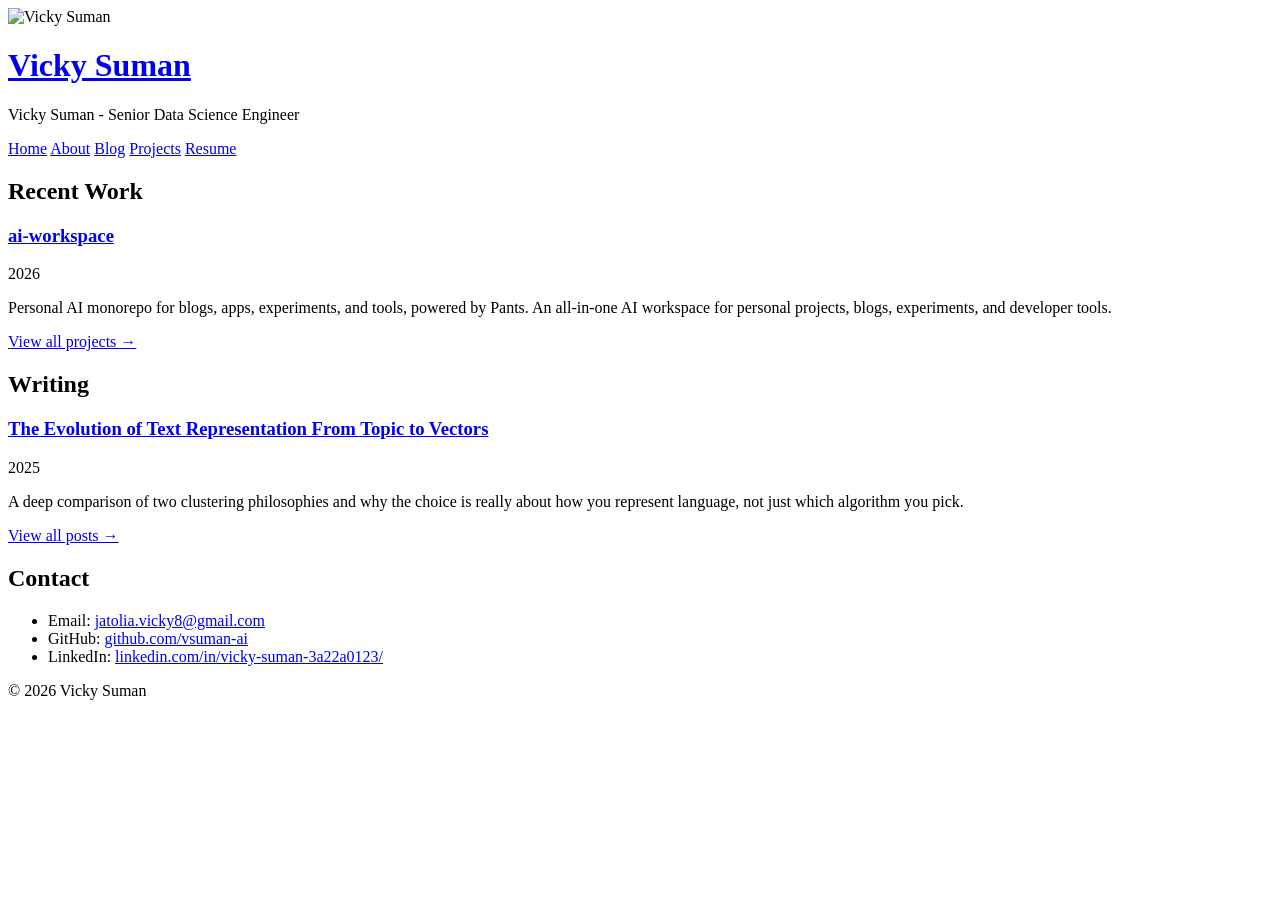
==== index.html @ ddf64979 "[github-io][workspace] front page github.io" ====
<!doctype html>
<html lang="en">
    <head>
        <meta charset="UTF-8" />
        <meta name="viewport" content="width=device-width, initial-scale=1.0" />
        <meta
            name="description"
            content="Senior Data Science Engineer specializing in NLP, LLM and ML systems. Building production AI feature's or application's."
        />

        <!-- Open Graph / Social Media Preview -->
        <meta property="og:type" content="website" />
        <meta property="og:url" content="https://vsuman-ai.github.io/" />
        <meta property="og:title" content="Vicky Suman - Senior Data Science Engineer" />
        <meta
            property="og:description"
            content="AI and Data Engineering leader architecting scalable, production-grade AI platforms. Define technical direction and deliver high impact LLM and ML systems that translate complex data into measurable business value."
        />
        <meta
            property="og:image"
            content="https://vsuman-ai.github.io/social-card.png"
        />

        <!-- Twitter Card -->
        <meta name="twitter:card" content="summary_large_image" />
        <meta property="twitter:domain" content="vsuman-ai.github.io" />
        <meta property="twitter:url" content="https://vsuman-ai.github.io/" />
        <meta name="twitter:title" content="Vicky Suman - Senior Data Science Engineer" />
        <meta
            name="twitter:description"
            content="AI and Data Engineering leader architecting scalable, production-grade AI platforms. Define technical direction and deliver high impact LLM and ML systems that translate complex data into measurable business value."
        />
        <meta
            name="twitter:image"
            content="https://vsuman-ai.github.io/social-card.png"
        />

        <title>Vicky Suman</title>
        <link rel="icon" type="image/svg+xml" href="/favicon.svg" />
        <link rel="stylesheet" href="style.css" />
    </head>
    <body>
        <header>
            <img src="/portrait.jpg" alt="Vicky Suman" class="portrait-small" />
            <h1><a href="/">Vicky Suman</a></h1>
            <p>Vicky Suman - Senior Data Science Engineer</p>
        </header>

        <nav>
            <a href="/">Home</a>
            <a href="/about.html">About</a>
            <a href="/blog.html">Blog</a>
            <a href="/projects.html">Projects</a>
            <a href="/resume.html">Resume</a>
        </nav>

        <main>
            <section id="recent">
                <h2>Recent Work</h2>
                <article>
                    <h3>
                        <a
                            href="https://github.com/vsuman-ai/ai-workspace/"
                            target="_blank"
                            >ai-workspace</a
                        >
                    </h3>
                    <time>2026</time>
                    <p>
                        Personal AI monorepo for blogs, apps, experiments, and tools, powered by Pants. An all-in-one AI workspace for personal projects, blogs, experiments, and developer tools.
                    </p>
                </article>

                <a href="/projects.html" class="view-all"
                    >View all projects →</a
                >
            </section>

            <section id="writing">
                <h2>Writing</h2>

                <article>
                    <h3>
                        <a href="https://vsuman-ai.github.io/arc-agi-guide/"
                            >The Evolution of Text Representation From Topic to Vectors</a
                        >
                    </h3>
                    <time>2025</time>
                    <p>
                        A deep comparison of two clustering philosophies and why the choice is really about how you represent language, not just which algorithm you pick.
                    </p>
                </article>

                <a href="/blog.html" class="view-all">View all posts →</a>
            </section>

            <section id="contact">
                <h2>Contact</h2>
                <ul>
                    <li>
                        Email:
                        <a href="mailto:jatolia.vicky8@gmail.com">jatolia.vicky8@gmail.com</a>
                    </li>
                    <li>
                        GitHub:
                        <a href="https://github.com/vsuman-ai" target="_blank"
                            >github.com/vsuman-ai</a
                        >
                    </li>
                    <li>
                        LinkedIn:
                        <a
                            href="https://www.linkedin.com/in/arahim3/"
                            target="_blank"
                            >linkedin.com/in/vicky-suman-3a22a0123/</a
                        >
                    </li>
                </ul>
            </section>
        </main>

        <footer>
            <p>© 2026 Vicky Suman</p>
        </footer>
    </body>
</html>
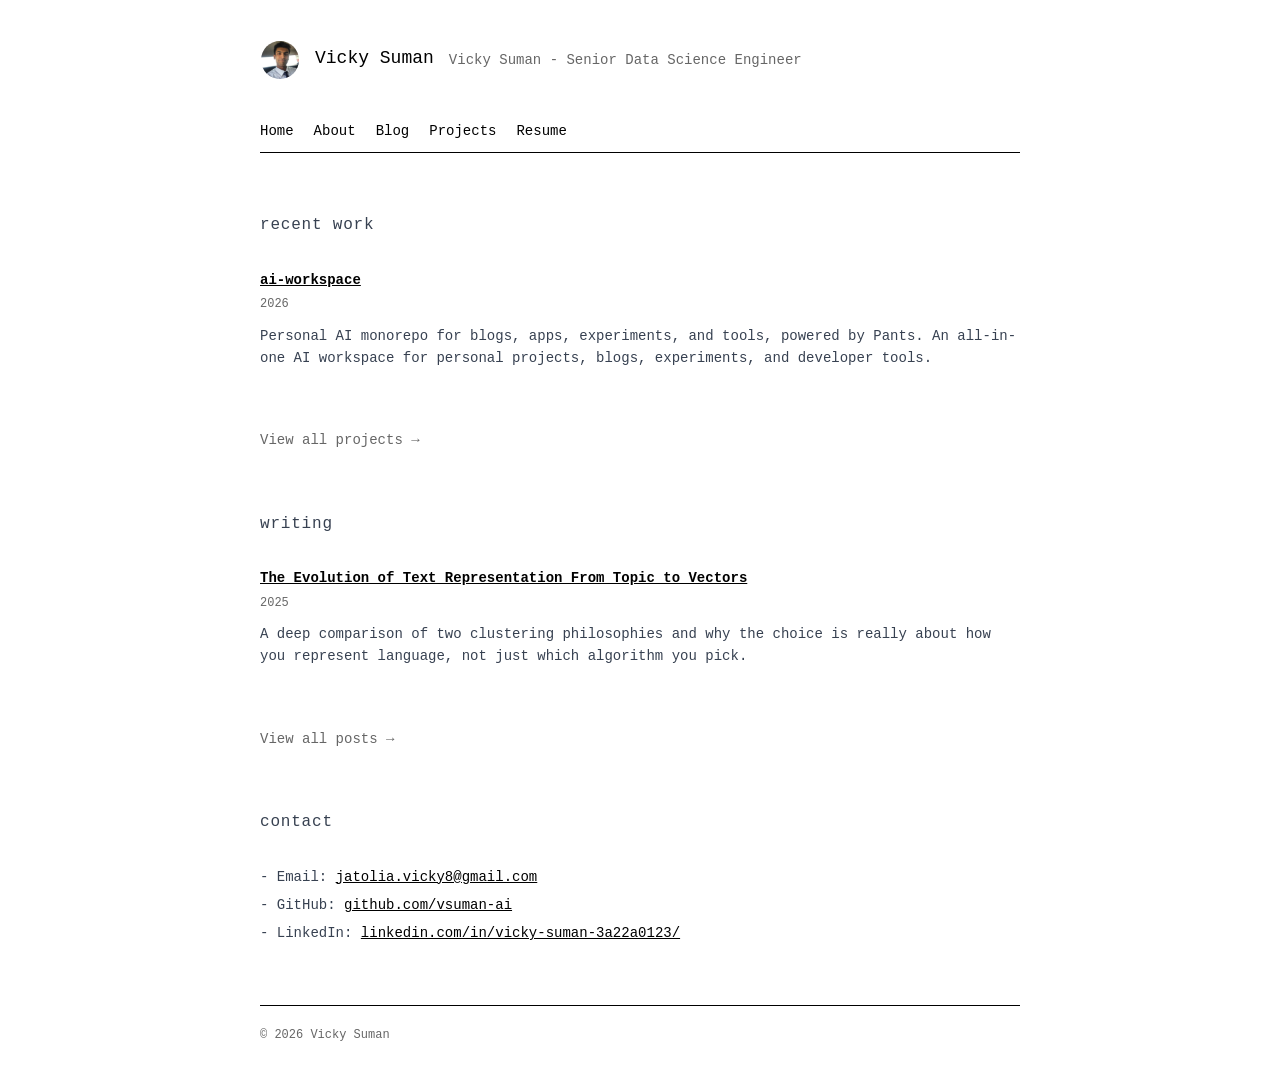
==== commit a3ae487e: "[github-io][workspace] profile iamges" ====
--- a/index.html
+++ b/index.html
@@ -41,7 +41,7 @@
     </head>
     <body>
         <header>
-            <img src="/portrait.jpg" alt="Vicky Suman" class="portrait-small" />
+            <img src="/profile.png" alt="Vicky Suman" class="portrait-small" />
             <h1><a href="/">Vicky Suman</a></h1>
             <p>Vicky Suman - Senior Data Science Engineer</p>
         </header>
--- a/style.css
+++ b/style.css
@@ -0,0 +1,440 @@
+* {
+    margin: 0;
+    padding: 0;
+    box-sizing: border-box;
+}
+
+html {
+    scroll-behavior: smooth;
+}
+
+::selection {
+    background: #000;
+    color: #fff;
+}
+
+body {
+    font-family:
+        ui-monospace, SFMono-Regular, Menlo, Monaco, Consolas,
+        "Liberation Mono", "Courier New", monospace;
+    font-size: 14px;
+    line-height: 1.6;
+    color: #374151;
+    background: #fff;
+    max-width: 800px;
+    margin: 0 auto;
+    padding: 40px 20px;
+    -webkit-font-smoothing: antialiased;
+    -moz-osx-font-smoothing: grayscale;
+}
+
+/* ── Header ── */
+
+header {
+    margin-bottom: 40px;
+    display: flex;
+    align-items: center;
+    gap: 15px;
+}
+
+.portrait-small {
+    width: 40px;
+    height: 40px;
+    border-radius: 50%;
+    border: 1px solid #fff;
+    flex-shrink: 0;
+    transition: opacity 0.2s;
+}
+
+.portrait-small:hover {
+    opacity: 0.7;
+}
+
+header h1 {
+    font-size: 18px;
+    font-weight: normal;
+    margin-bottom: 4px;
+}
+
+header h1 a {
+    color: #000;
+    text-decoration: none;
+}
+
+header h1 a:hover {
+    background: none;
+    color: #666;
+}
+
+header p {
+    font-size: 14px;
+    color: #666;
+}
+
+/* ── Navigation ── */
+
+nav {
+    margin-bottom: 60px;
+    border-bottom: 1px solid #000;
+    padding-bottom: 10px;
+    display: flex;
+    flex-wrap: wrap;
+    gap: 4px 20px;
+}
+
+nav a {
+    color: #000;
+    text-decoration: none;
+    transition: color 0.15s;
+}
+
+nav a:hover {
+    text-decoration: underline;
+}
+
+/* ── Layout ── */
+
+main {
+    margin-bottom: 60px;
+}
+
+section {
+    margin-bottom: 60px;
+}
+
+/* ── Typography ── */
+
+h2 {
+    font-size: 16px;
+    font-weight: normal;
+    margin-bottom: 30px;
+    text-transform: lowercase;
+    letter-spacing: 0.05em;
+}
+
+h3 {
+    font-size: 14px;
+    font-weight: bold;
+    margin-bottom: 4px;
+}
+
+/* ── Links ── */
+
+a {
+    color: #000;
+    text-decoration: underline;
+    transition:
+        color 0.15s,
+        background-color 0.15s;
+}
+
+a:hover {
+    background: #000;
+    color: #fff;
+}
+
+/* ── Articles ── */
+
+article {
+    margin-bottom: 40px;
+}
+
+article time {
+    display: block;
+    font-size: 12px;
+    color: #666;
+    margin-bottom: 10px;
+}
+
+article p {
+    margin-bottom: 10px;
+}
+
+/* ── Lists ── */
+
+ul {
+    list-style: none;
+    padding-left: 0;
+}
+
+ul li {
+    margin-bottom: 6px;
+}
+
+ul li::before {
+    content: "- ";
+}
+
+/* ── Intro section ── */
+
+#intro {
+    font-size: 16px;
+    line-height: 1.7;
+    margin-bottom: 60px;
+    padding-bottom: 40px;
+    border-bottom: 1px solid #e0e0e0;
+}
+
+/* ── About section ── */
+
+#about p {
+    margin-bottom: 24px;
+    line-height: 1.7;
+}
+
+/* ── Project cards ── */
+
+.project-card {
+    border: 1px solid #000;
+    padding: 24px;
+    margin-bottom: 24px;
+    transition: border-color 0.2s;
+}
+
+.project-card:hover {
+    border-color: #666;
+}
+
+.project-header {
+    display: flex;
+    justify-content: space-between;
+    align-items: baseline;
+    margin-bottom: 4px;
+}
+
+.project-header h3 {
+    margin-bottom: 0;
+}
+
+.project-preview {
+    display: block;
+    margin-bottom: 16px;
+    border: 1px solid #e0e0e0;
+    overflow: hidden;
+    transition: border-color 0.2s;
+}
+
+.project-preview:hover {
+    background: none;
+    border-color: #999;
+}
+
+.project-preview-img {
+    width: 100%;
+    height: auto;
+    display: block;
+    transition: opacity 0.2s;
+}
+
+.project-preview:hover .project-preview-img {
+    opacity: 0.9;
+}
+
+.project-badge {
+    flex-shrink: 0;
+    margin-left: 16px;
+    text-decoration: none;
+}
+
+.project-badge:hover {
+    background: none;
+}
+
+.project-badge img {
+    display: block;
+    height: 20px;
+}
+
+.project-card > p {
+    margin-bottom: 16px;
+    line-height: 1.6;
+    color: #374151;
+}
+
+.project-tags {
+    display: flex;
+    flex-wrap: wrap;
+    gap: 6px;
+    margin-bottom: 16px;
+}
+
+.project-tags span {
+    font-size: 11px;
+    color: #666;
+    border: 1px solid #ddd;
+    padding: 2px 8px;
+    transition:
+        border-color 0.15s,
+        color 0.15s;
+}
+
+.project-card:hover .project-tags span {
+    border-color: #bbb;
+}
+
+.project-links {
+    display: flex;
+    gap: 20px;
+    font-size: 13px;
+}
+
+.project-links a {
+    color: #000;
+    text-decoration: none;
+}
+
+.project-links a:hover {
+    text-decoration: underline;
+    background: none;
+}
+
+/* ── View all link ── */
+
+.view-all {
+    display: inline-block;
+    margin-top: 20px;
+    font-size: 14px;
+    color: #666;
+    text-decoration: none;
+}
+
+.view-all:hover {
+    color: #000;
+    background: none;
+    text-decoration: underline;
+}
+
+/* ── Blog cards ── */
+
+.blog-card {
+    border: 1px solid #000;
+    padding: 20px;
+    margin-bottom: 30px;
+    display: flex;
+    gap: 20px;
+    align-items: flex-start;
+    transition: border-color 0.2s;
+}
+
+.blog-card:hover {
+    border-color: #666;
+}
+
+.blog-thumbnail {
+    flex-shrink: 0;
+    width: 150px;
+    height: 150px;
+}
+
+.thumbnail-placeholder {
+    width: 100%;
+    height: 100%;
+    background: #f5f5f5;
+    display: flex;
+    align-items: center;
+    justify-content: center;
+    font-size: 48px;
+    border: 1px solid #e0e0e0;
+}
+
+.blog-content {
+    flex: 1;
+}
+
+.blog-content h3 {
+    font-size: 16px;
+    font-weight: bold;
+    margin-top: 0;
+    margin-bottom: 10px;
+}
+
+.blog-content p {
+    margin-bottom: 15px;
+    line-height: 1.6;
+}
+
+.read-link {
+    font-size: 14px;
+    color: #000;
+    text-decoration: none;
+    display: inline-block;
+}
+
+.read-link:hover {
+    background: #000;
+    color: #fff;
+}
+
+/* ── Code ── */
+
+code {
+    font-family:
+        ui-monospace, SFMono-Regular, Menlo, Monaco, Consolas,
+        "Liberation Mono", "Courier New", monospace;
+    background: #f5f5f5;
+    padding: 2px 4px;
+}
+
+pre {
+    background: #f5f5f5;
+    padding: 10px;
+    overflow-x: auto;
+    margin: 20px 0;
+}
+
+pre code {
+    background: none;
+    padding: 0;
+}
+
+/* ── Footer ── */
+
+footer {
+    border-top: 1px solid #000;
+    padding-top: 20px;
+    font-size: 12px;
+    color: #666;
+}
+
+/* ── Responsive ── */
+
+@media (max-width: 600px) {
+    body {
+        padding: 20px 15px;
+    }
+
+    header {
+        margin-bottom: 30px;
+    }
+
+    nav {
+        margin-bottom: 40px;
+        gap: 4px 16px;
+    }
+
+    section {
+        margin-bottom: 40px;
+    }
+
+    .project-card {
+        padding: 16px;
+    }
+
+    .project-header {
+        flex-direction: column;
+        gap: 8px;
+    }
+
+    .project-badge {
+        margin-left: 0;
+    }
+
+    .blog-card {
+        flex-direction: column;
+    }
+
+    .blog-thumbnail {
+        width: 100%;
+        height: 200px;
+    }
+}
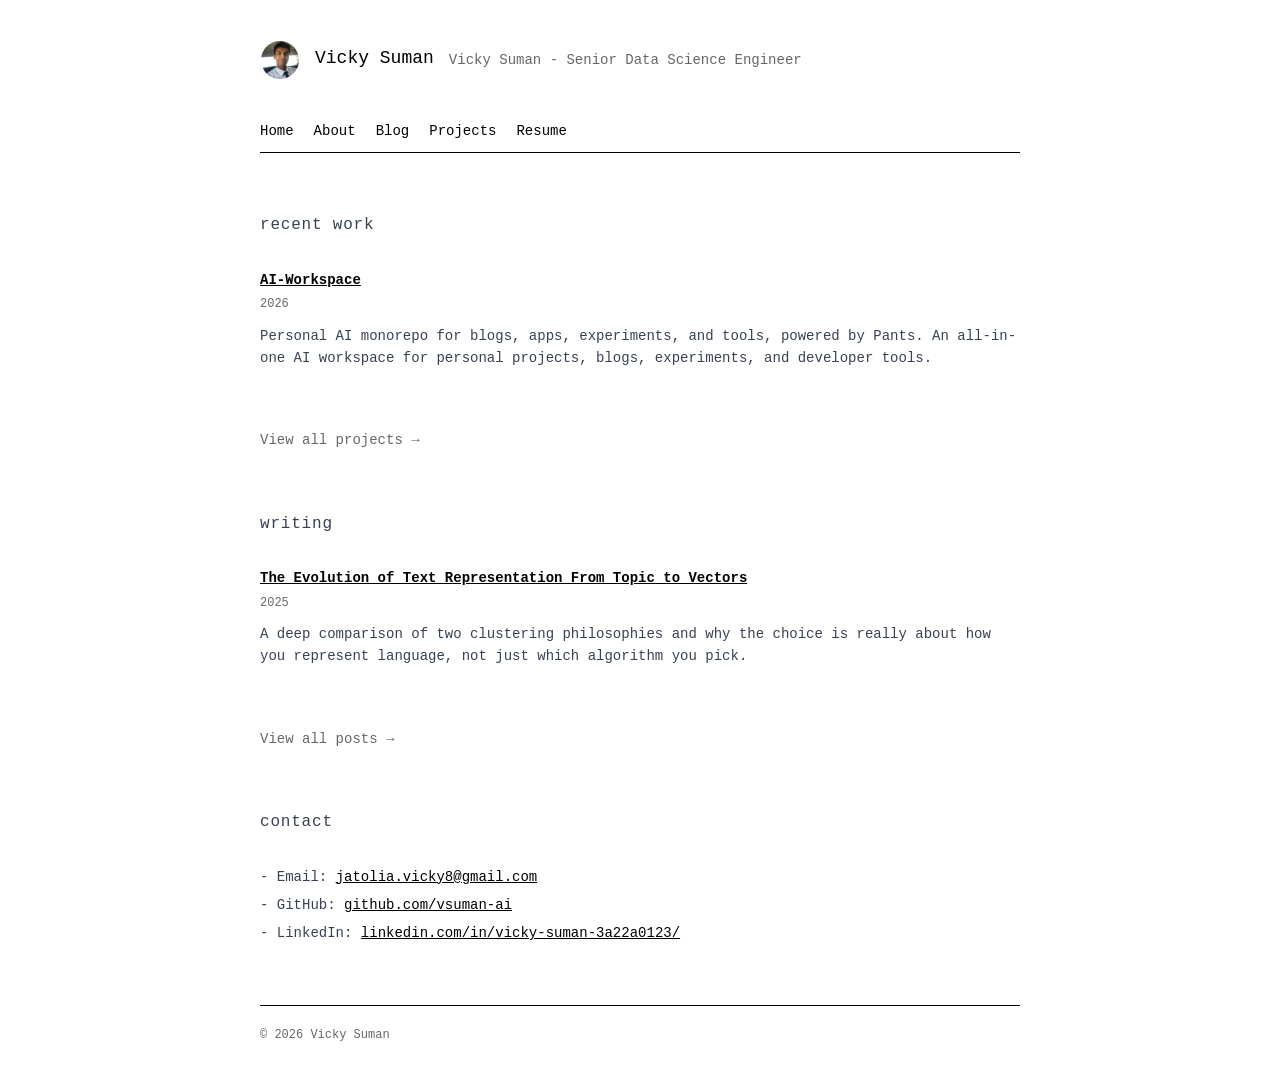
==== commit eb2b5162: "[github-io][workspace] pages" ====
--- a/index.html
+++ b/index.html
@@ -62,7 +62,7 @@
                         <a
                             href="https://github.com/vsuman-ai/ai-workspace/"
                             target="_blank"
-                            >ai-workspace</a
+                            >AI-Workspace</a
                         >
                     </h3>
                     <time>2026</time>
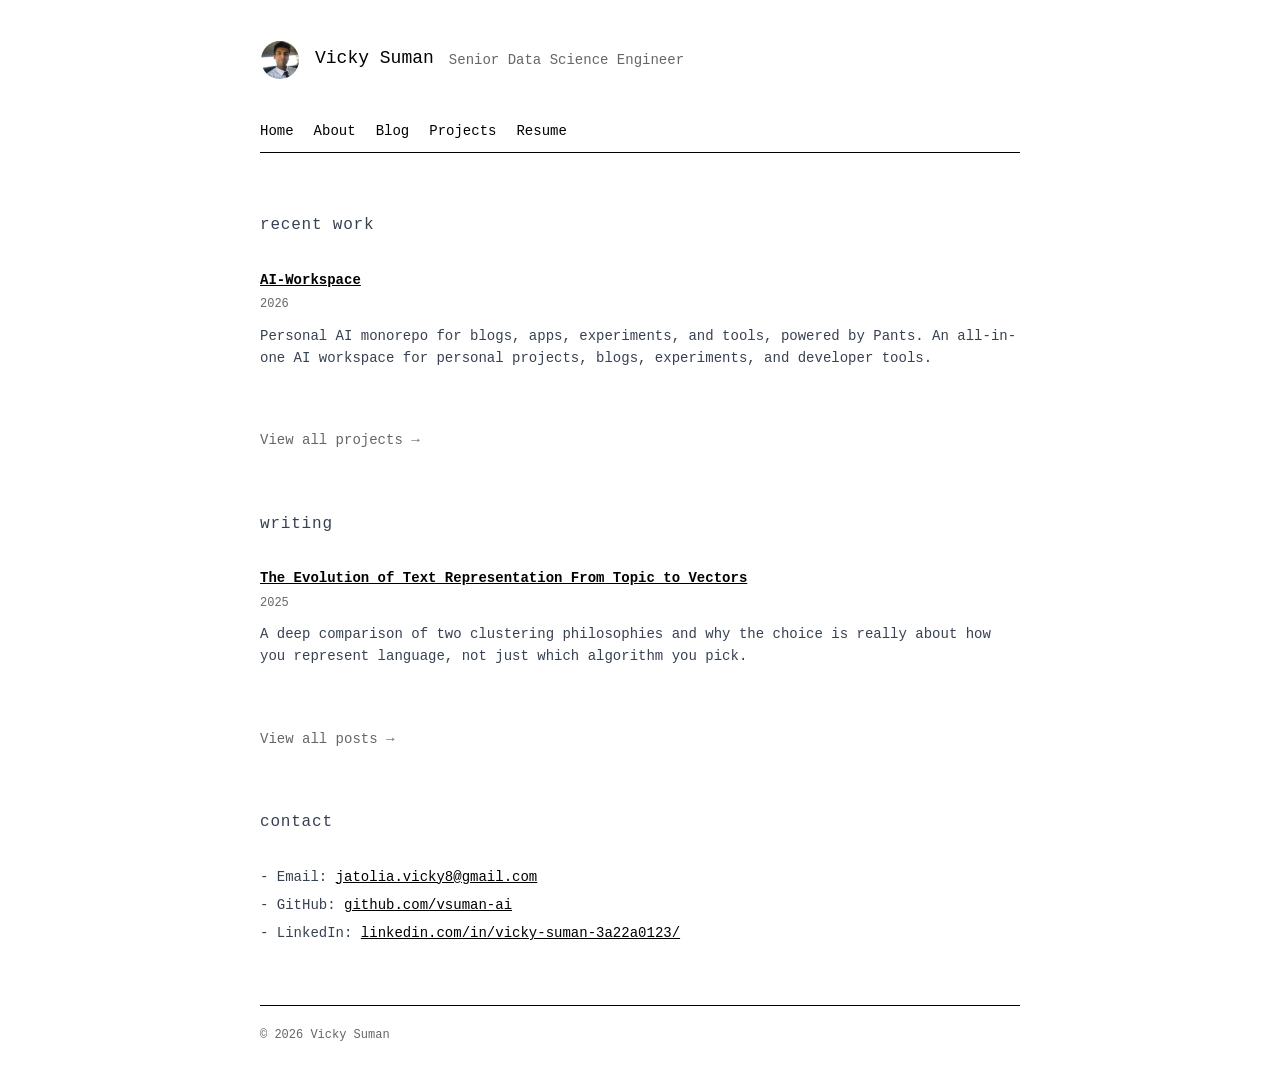
==== commit 235570bc: "[github-io][workspace] fix index html" ====
--- a/index.html
+++ b/index.html
@@ -36,14 +36,14 @@
         />
 
         <title>Vicky Suman</title>
-        <link rel="icon" type="image/svg+xml" href="/favicon.svg" />
+        <link rel="icon" type="image/svg+xml" href="/doc/favicon-vs.svg" />
         <link rel="stylesheet" href="style.css" />
     </head>
     <body>
         <header>
             <img src="/profile.png" alt="Vicky Suman" class="portrait-small" />
             <h1><a href="/">Vicky Suman</a></h1>
-            <p>Vicky Suman - Senior Data Science Engineer</p>
+            <p>Senior Data Science Engineer</p>
         </header>
 
         <nav>
@@ -60,7 +60,7 @@
                 <article>
                     <h3>
                         <a
-                            href="https://github.com/vsuman-ai/ai-workspace/"
+                            href="https://github.com/vsuman-ai/ai-workspace"
                             target="_blank"
                             >AI-Workspace</a
                         >
@@ -81,7 +81,7 @@
 
                 <article>
                     <h3>
-                        <a href="https://vsuman-ai.github.io/arc-agi-guide/"
+                        <a href="https://github.com/vsuman-ai/ai-workspace/blob/main/docs/blogs/medium/evolution_of_text_representation.html"
                             >The Evolution of Text Representation From Topic to Vectors</a
                         >
                     </h3>
@@ -110,7 +110,7 @@
                     <li>
                         LinkedIn:
                         <a
-                            href="https://www.linkedin.com/in/arahim3/"
+                            href="https://www.linkedin.com/in/vicky-suman-3a22a0123/"
                             target="_blank"
                             >linkedin.com/in/vicky-suman-3a22a0123/</a
                         >
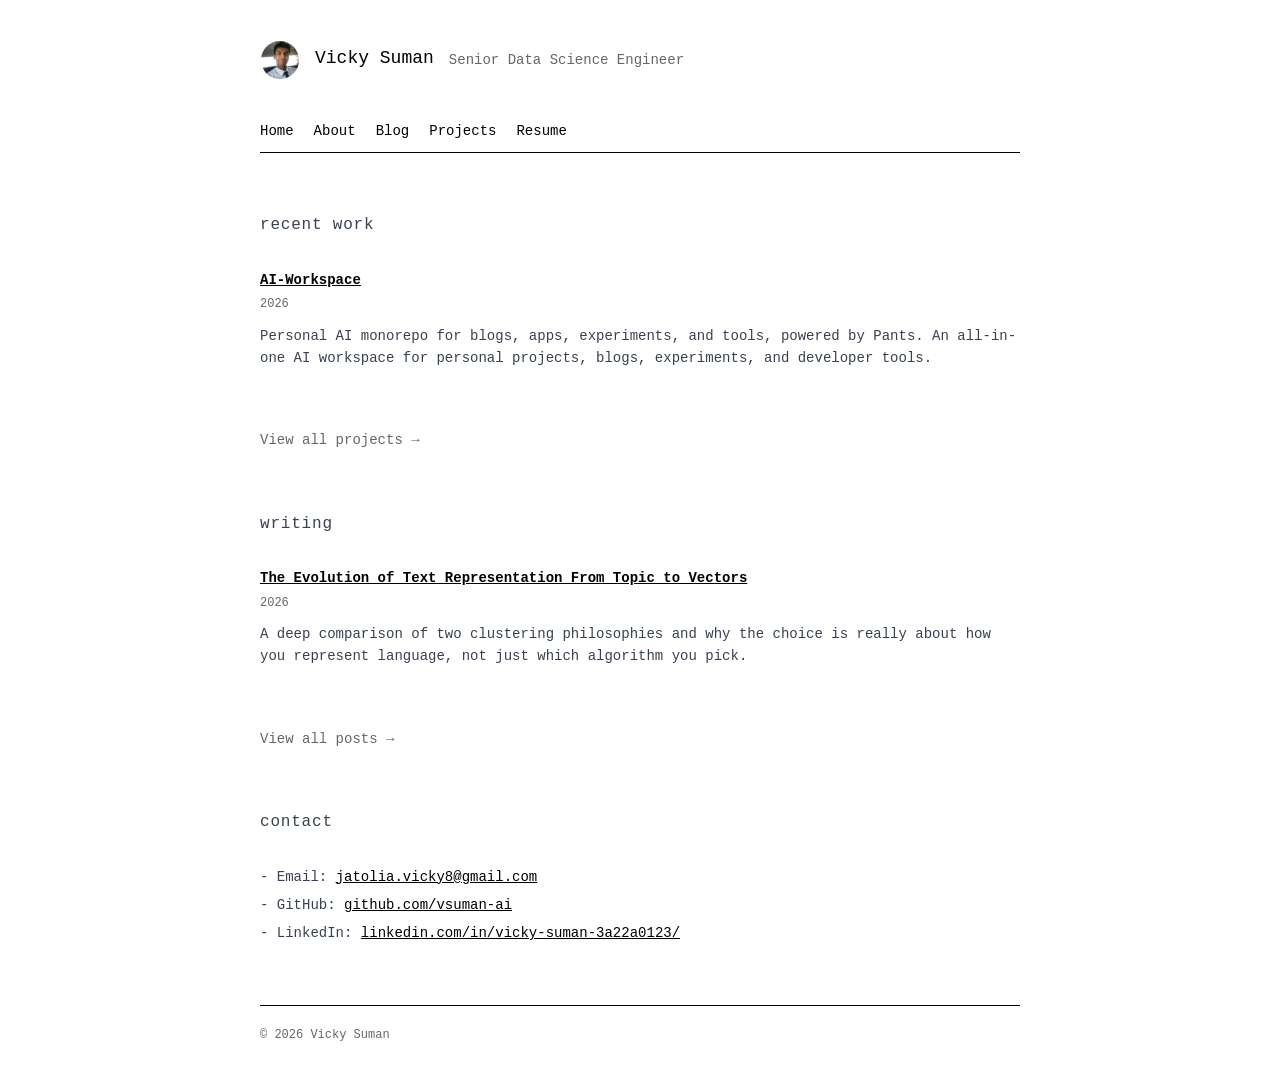
==== commit 8a652625: "[github-io][workspace] fix index html" ====
--- a/index.html
+++ b/index.html
@@ -81,11 +81,11 @@
 
                 <article>
                     <h3>
-                        <a href="https://github.com/vsuman-ai/ai-workspace/blob/main/docs/blogs/medium/evolution_of_text_representation.html"
+                        <a href="doc/blogs/medium/evolution_of_text_representation.html"
                             >The Evolution of Text Representation From Topic to Vectors</a
                         >
                     </h3>
-                    <time>2025</time>
+                    <time>2026</time>
                     <p>
                         A deep comparison of two clustering philosophies and why the choice is really about how you represent language, not just which algorithm you pick.
                     </p>
